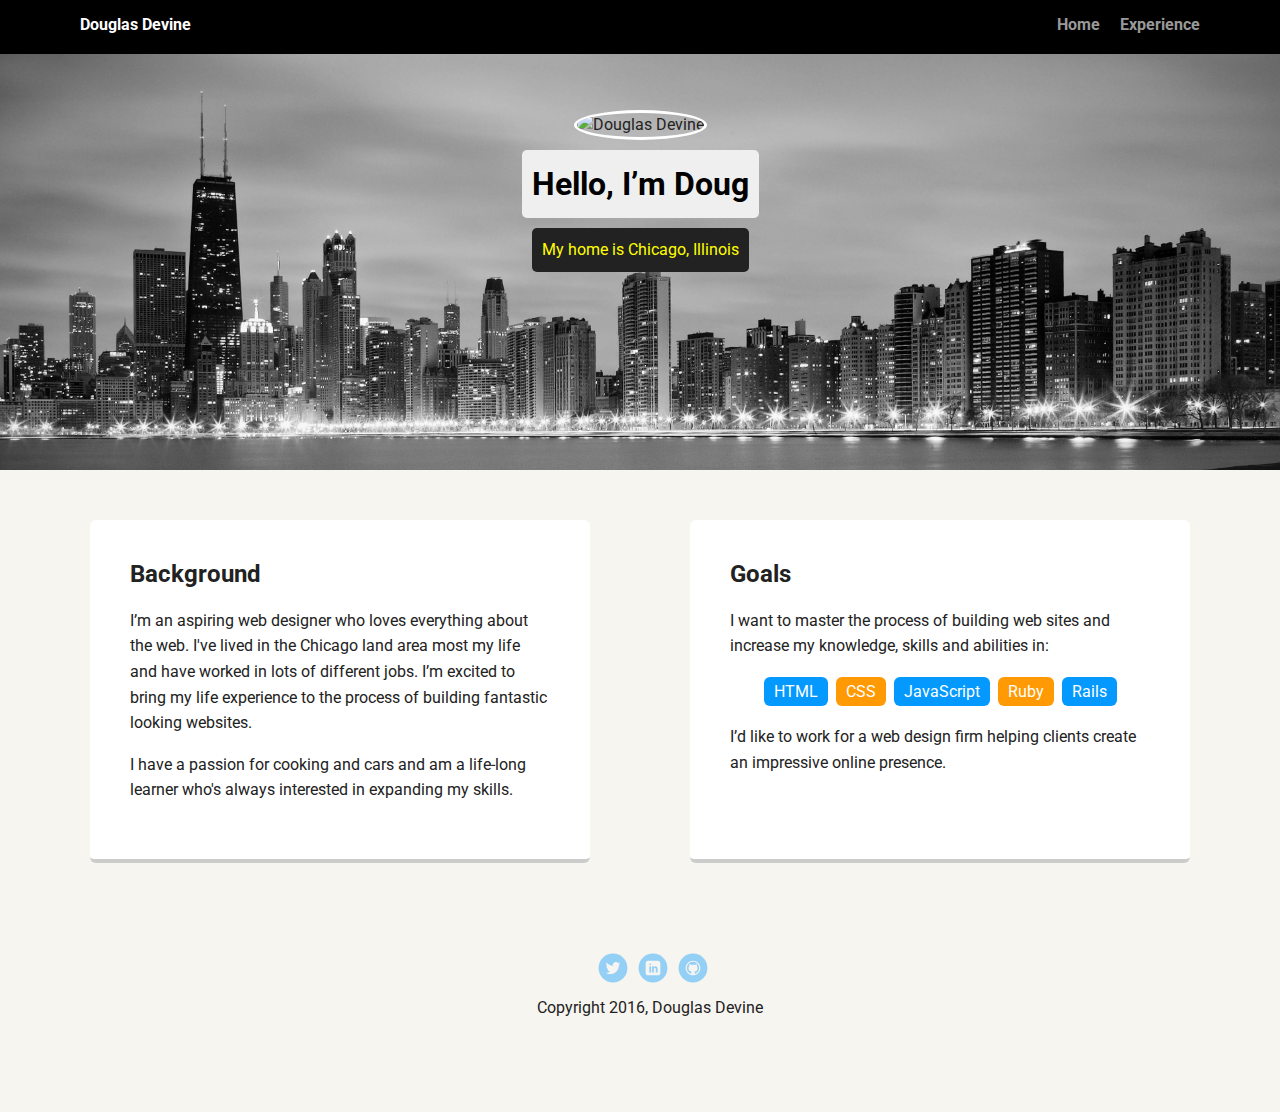
==== index.html @ 88a0bdce "a" ====
<!doctype html>
<html lang="en">
<head>
  <meta charset="utf-8">
  <title>Douglas Devine's Profile</title>
  <meta name="viewport" content="width=device-width, initial-scale=1.0">
  <link rel="stylesheet" href="styles.css">
  <link href="https://fonts.googleapis.com/css?family=Muli%7CRoboto:400,300,500,700,900" rel="stylesheet"></head>
  <body>

    <div class="main-nav">
        <ul class="nav">
          <li class="name">Douglas Devine</li>
          <li><a href="index.html">Home</a></li>
          <li><a href="experience.html">Experience</a></li>
        </ul>
    </div>

    <header>
      <img src="images/me.jpg" alt="Douglas Devine" class="profile-image">
      <h1 class="tag name">Hello, I’m Doug</h1>
      <p class="tag location">My home is Chicago, Illinois</p>
    </header>

    <main class="flex">
      <div class="card">
        <h2>Background</h2>
        <p>I’m an aspiring web designer who loves everything about the web. I've lived in the Chicago land area most my life and have worked in lots of different jobs. I’m excited to bring my life experience to the process of building fantastic looking websites.</p>
        <p>I have a passion for cooking and cars and am a life-long learner who's always interested in expanding my skills.</p>
      </div> 

      <div class="card">
        <h2>Goals</h2>
        <p>I want to master the process of building web sites and increase my knowledge, skills and abilities in:</p>
        <ul class="skills">
          <li>HTML</li>
          <li>CSS</li>
          <li>JavaScript</li>
          <li>Ruby</li>
          <li>Rails</li>
        </ul>
        <p>I’d like to work for a web design firm helping clients create an impressive online presence.</p>
      </div> 

    </main>
    <footer>
      <ul>
        <li><a href="https://twitter.com/Dougdevine83" class="social twitter">Twitter</a></li>
        <li><a href="https://www.linkedin.com/in/douglasdevine" class="social linkedin">LinkedIn</a></li>
        <li><a href="https://github.com/dougE83" class="social github">Github</a></li>
      </ul>
      <p class="copyright">Copyright 2016, Douglas Devine</p>
    </footer>
  </body>
  </html>
---- styles.css ----
/* Global Layout Set-up */
* { 
  box-sizing: border-box;
}
  
body {
  margin: 0;
  padding: 0;
  text-align: center;
  font-family: 'Roboto', sans-serif;
  color: #222;
  background: #f7f5f0;
}
/* Link Styles */

a {
  text-decoration: none;
  color: #999;
}
a:hover {
  color: #6633ff;
}

/* Section Styles */

.main-nav {
  width: 100%;
  background: black;
  min-height: 30px;
  padding: 10px;
  position: fixed;
  text-align: center;
}
.nav {
  display: flex;
  justify-content: space-around;
  font-weight: 700;
  list-style-type: none;
  margin: 0 auto;
  padding: 0;
}

.nav .name {
    display: block;
    margin-right: auto;
    color: white;
}
.nav li {
  padding: 5px 10px 10px 10px;
}
.nav a {
  transition: all .5s;
}
.nav a:hover {
  color: white
}

header {
  text-align: center;
  background: url('images/Chicago.jpg') no-repeat top center ;
  background-size: cover;
  overflow: hidden;
  padding-top: 60px;
}
header {
  line-height: 1.5;
}
header .profile-image {
  margin-top: 50px;
  width: 150px;
  height: 150px;
  border-radius: 50%;
  border: 3px solid white;
  transition: all .5s;
}
header .profile-image:hover {
  transform: scale(1.2) rotate(5deg);
}
.tag {
  background-color: #efefef;
  color: black;
  padding: 10px;
  border-radius: 5px;
  display: table;
  margin: 10px auto;
} 
.location {
  background-color: #222;
  color: yellow;
}
.card {
  margin: 30px;
  padding: 20px 40px 40px;
  max-width: 500px;
  text-align: left;
  background: #fff;
  border-bottom: 4px solid #ccc;
  border-radius: 6px;
  transition: all .5s;
}
.card:hover {
  border-color: #ff99ff;
}

ul.skills {
  padding: 0;
  text-align: center;
}

.skills li {
  border-radius: 6px;
  display: inline-block;
  background: #ff9904;
  color: white;
  padding: 5px 10px;
  margin: 2px;
}

.skills li:nth-child(odd) {
  background: #0399ff;
}

ul.disk {
  padding: 0;
  text-align: left;
}

.disk li {
  list-style-type: disk;
  padding: 5px 10px;
  margin: 2px;
}

.brife {
  font-style: italic;
  text-align: left;
  padding: 0px;
  font-size: .90em;
}

footer {
  width: 100%;
  min-height: 30px;
  padding: 20px 0 40px 20px;
}

footer .copyright {
  top: -8px;
  font-size: .75em;
}

footer ul {
  list-style-type: none;
  margin: 0;
  padding: 0;
}

footer ul li {
  display: inline-block;
}

a.social {
  display: inline-block;
  text-indent: -9999px;
  margin-left: 5px;
  width: 30px;
  height: 30px;
  background-size: 30px 30px;
  opacity: .4;
  transition: all .5s;
}
a.twitter {
  background-image: url(images/twitter.svg);
}
a.linkedin {
  background-image: url(images/linkedin.svg);
}
a.github {
  background-image: url(images/github.svg);
}
a.social:hover {
  opacity: 1;
}
.clearfix {
  clear: both;
}

h4 {
  text-align: left;
}

/* Styles for larger screens */
@media screen and (min-width: 720px) {
  
  .flex {
      display: -ms-flexbox;      /* TWEENER - IE 10 */
      display: flex; 
      max-width: 1200px;
      -ms-flex-pack: distribute;
      justify-content: space-around;
      margin: 0 auto;
  }
  
  .flex_large {
      display: -ms-flexbox;      /* TWEENER - IE 10 */
      display: flex; 
      max-width: 1800px;
      -ms-flex-pack: distribute;
      justify-content: space-around;
      margin: 0 auto;
  }

  header {
    min-height: 470px;
  }

  .nav {
    max-width: 1200px;
    padding: 0 30px;
  }


  main {
    padding-top: 20px;
  }

  main p {
    line-height: 1.6em;
  }

  footer {
    font-size: 1.3em;
    max-width: 1200px;
    margin: 40px auto;
  }

}
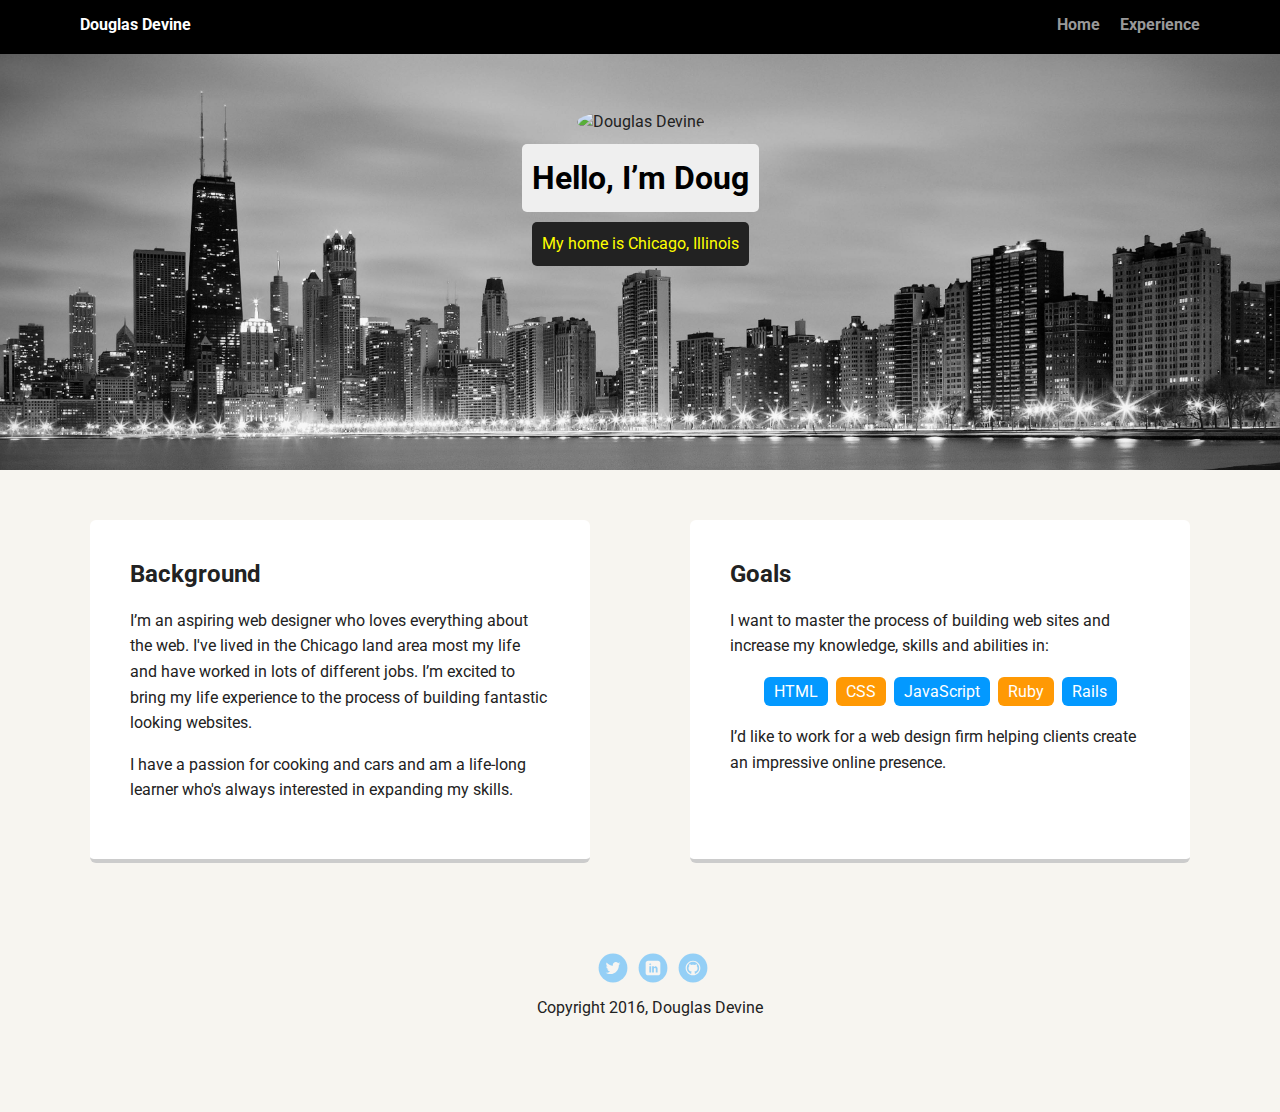
==== commit 97106586: "Updated html files and css style sheet" ====
--- a/index.html
+++ b/index.html
@@ -5,6 +5,7 @@
   <title>Douglas Devine's Profile</title>
   <meta name="viewport" content="width=device-width, initial-scale=1.0">
   <link rel="stylesheet" href="styles.css">
+  <link href="https://afeld.github.io/emoji-css/emoji.css" rel="stylesheet">
   <link href="https://fonts.googleapis.com/css?family=Muli%7CRoboto:400,300,500,700,900" rel="stylesheet"></head>
   <body>
 
@@ -26,7 +27,7 @@
       <div class="card">
         <h2>Background</h2>
         <p>I’m an aspiring web designer who loves everything about the web. I've lived in the Chicago land area most my life and have worked in lots of different jobs. I’m excited to bring my life experience to the process of building fantastic looking websites.</p>
-        <p>I have a passion for cooking and cars and am a life-long learner who's always interested in expanding my skills.</p>
+        <p>I have a passion for cooking <i class="em em-yum"></i> and cars <i class="em em-car"></i> and am a life-long learner who's always interested in expanding my skills.</p>
       </div> 
 
       <div class="card">
--- a/styles.css
+++ b/styles.css
@@ -70,11 +70,17 @@
   width: 150px;
   height: 150px;
   border-radius: 50%;
-  border: 3px solid white;
-  transition: all .5s;
+  border: 3px #D3D3D3;
+  transition: all .7s;
 }
 header .profile-image:hover {
-  transform: scale(1.2) rotate(5deg);
+  /*transform: scale(1.2) rotate(5deg); Removing this to add flip*/
+  -moz-transform: scaleX(-1);
+  -o-transform: scaleX(-1);
+  -webkit-transform: scaleX(-1);
+  transform: scaleX(-1);
+  filter: FlipH;
+  -ms-filter: "FlipH";
 }
 .tag {
   background-color: #efefef;
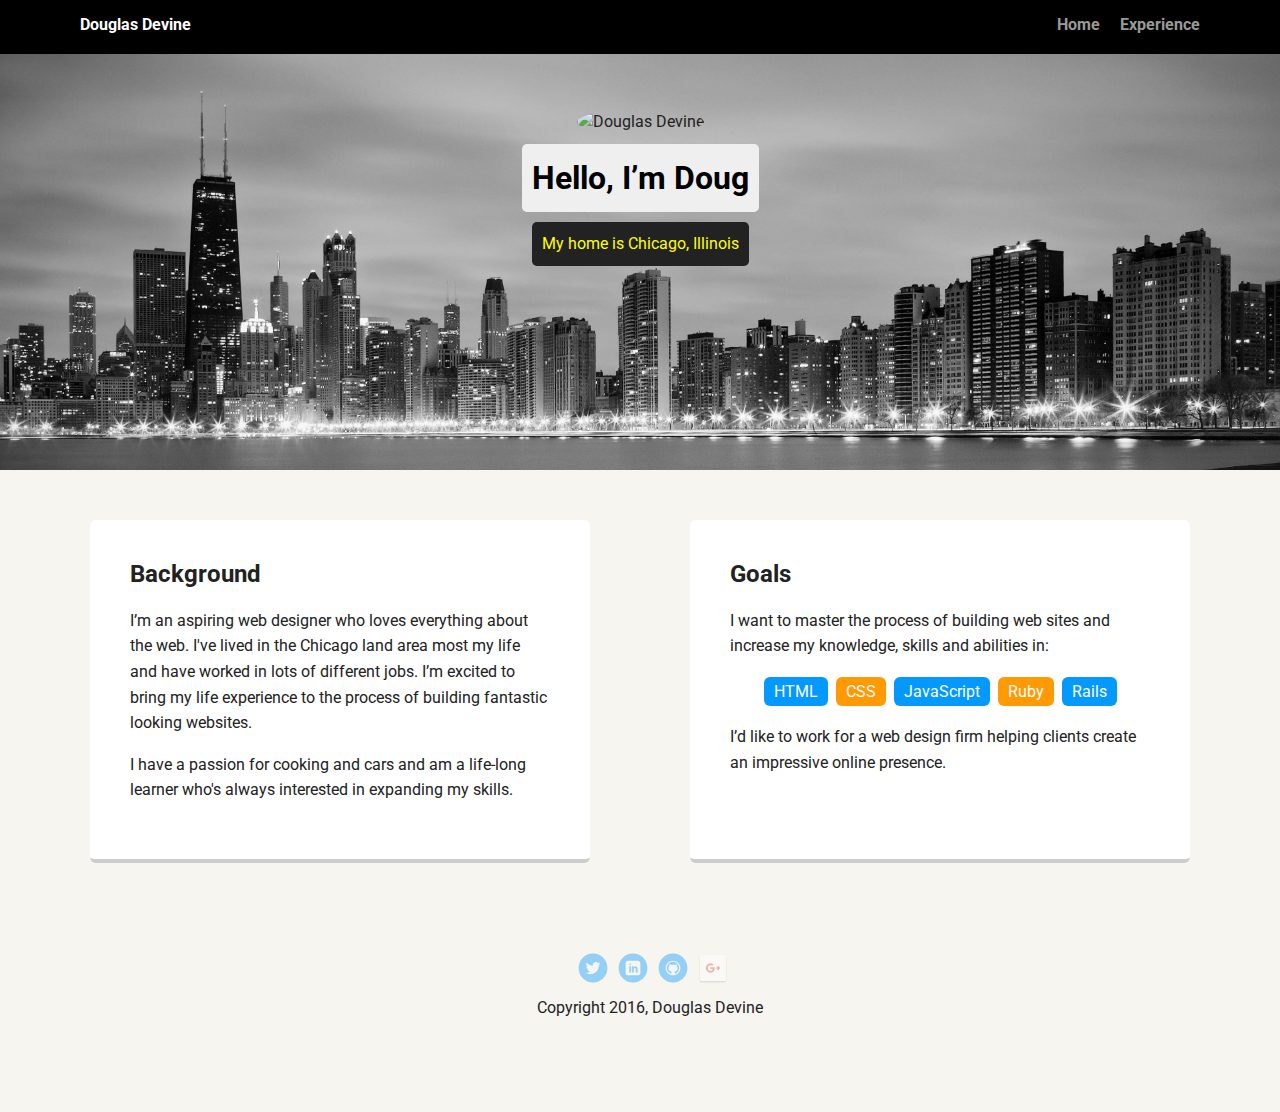
==== commit 228e3a77: "Added googleplus to footer" ====
--- a/index.html
+++ b/index.html
@@ -49,6 +49,7 @@
         <li><a href="https://twitter.com/Dougdevine83" class="social twitter">Twitter</a></li>
         <li><a href="https://www.linkedin.com/in/douglasdevine" class="social linkedin">LinkedIn</a></li>
         <li><a href="https://github.com/dougE83" class="social github">Github</a></li>
+        <li><a href="https://plus.google.com/+douglasdevine/posts" class="social googleplus">Google+</a></li>
       </ul>
       <p class="copyright">Copyright 2016, Douglas Devine</p>
     </footer>
--- a/styles.css
+++ b/styles.css
@@ -184,6 +184,9 @@
 a.github {
   background-image: url(images/github.svg);
 }
+a.googleplus {
+  background-image: url(images/gplus.png);
+}
 a.social:hover {
   opacity: 1;
 }
